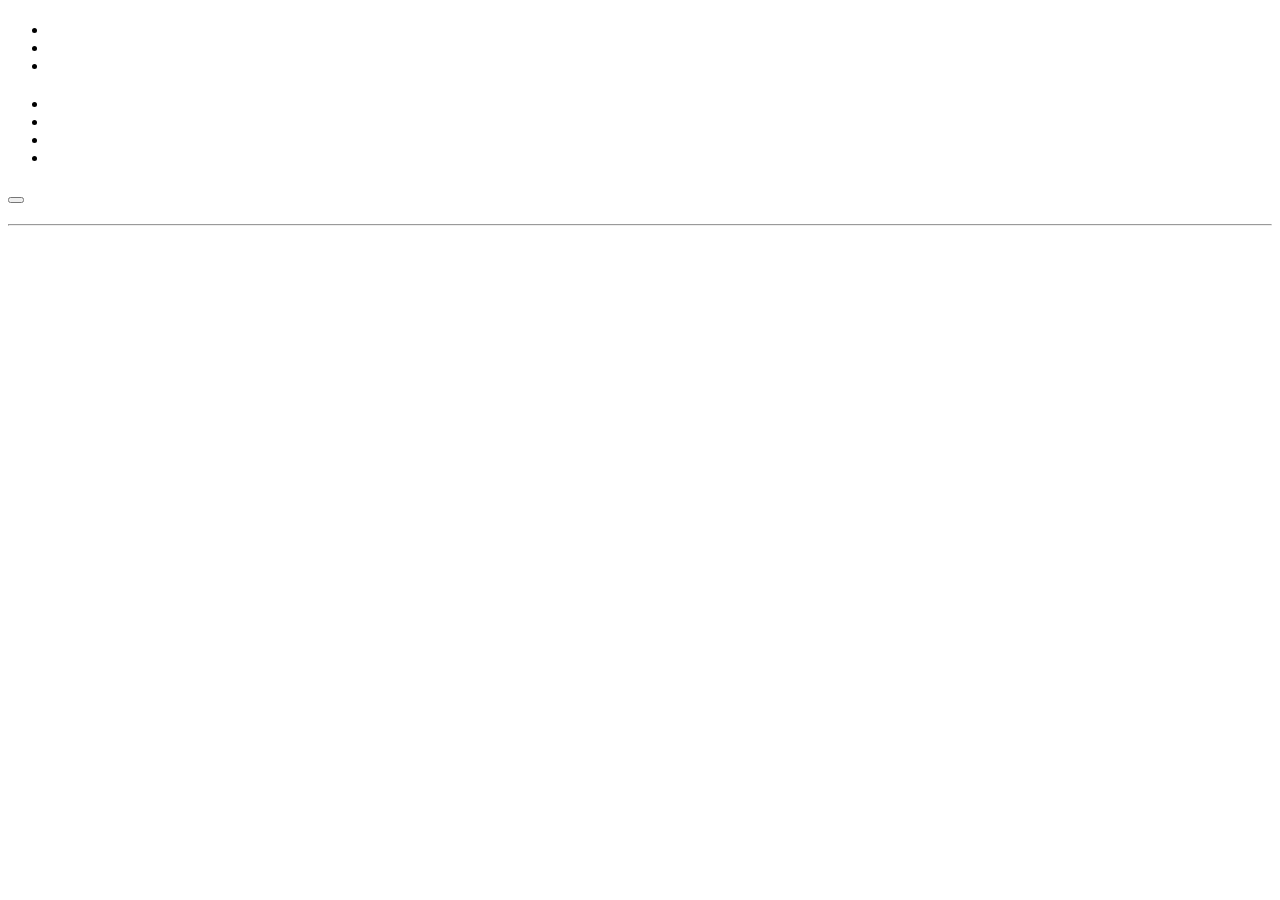
==== index.html @ a7559998 "Structuration de la sémantique de la page HTML" ====
<!DOCTYPE html>
<html lang="fr">
<head>
    <meta charset="utf-8">
    <title>Association de jeunes footballeur de Quartier 7</title>
</head>
<body>
<header>
    <h1></h1>
</header>
<nav role="navigation">
    <ul>
        <li><a href="#"></a></li>
        <li><a href="#"></a></li>
        <li><a href="#"></a></li>
    </ul>
</nav>
<aside>
    <article>
        <h2></h2>
        <ul>
            <li></li>
            <li></li>
            <li></li>
            <li><strong></strong>  </li>

        </ul>
        <h3></h3>
        <button></button>
    </article>
</aside>
<main>

    <section>
        <h2></h2>
        <hr>
        <article>
            <h3></h3>
            <p>
              
            </p>
        </article>
        <article>
            <h3></h3>
            <p>
                
            </p>
        </article>
    </section>
</main>

<footer>
    <div>
        <p></p>
    </div>
    <p></p>
</footer>
</body>
</html>
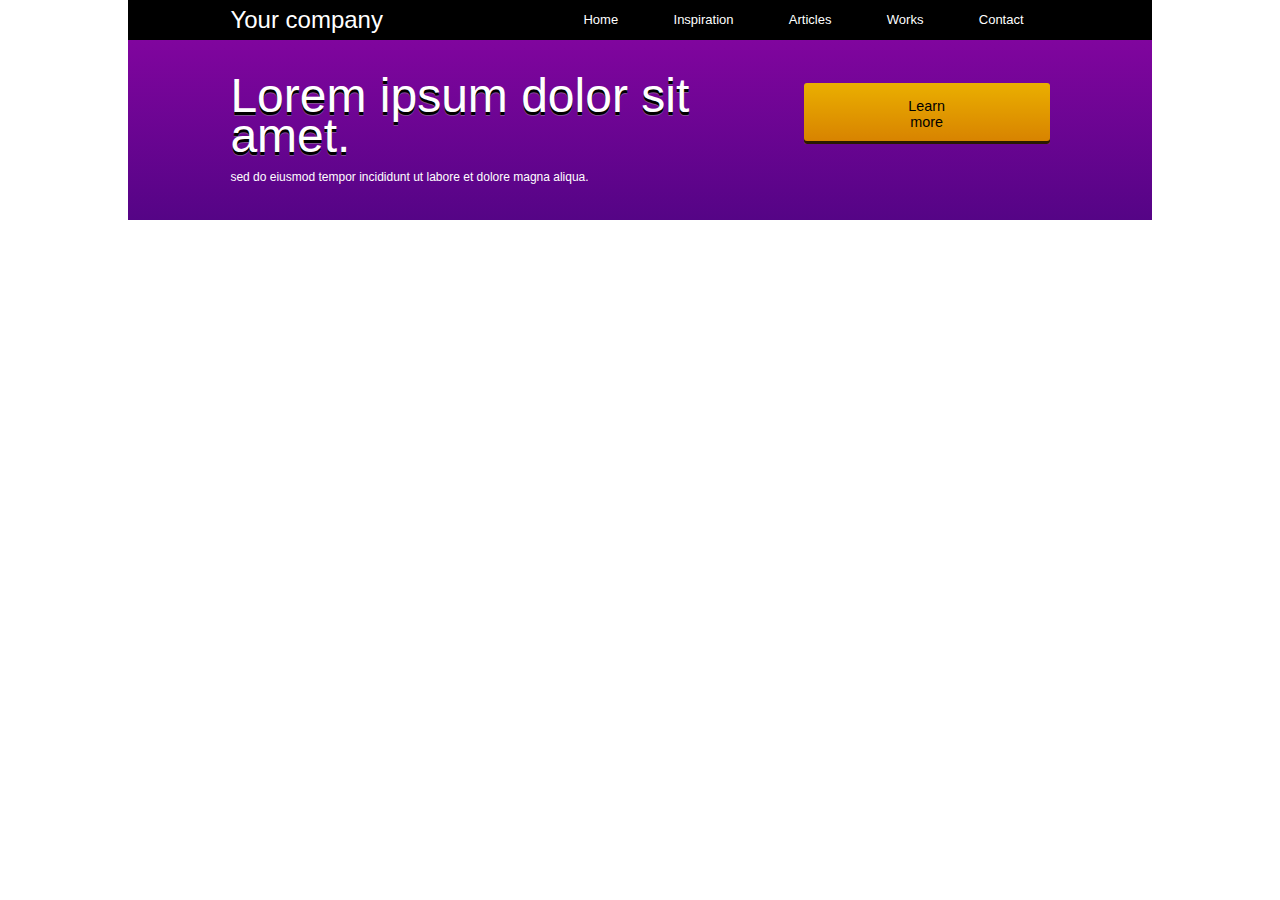
==== commit d3c5a292: "Création de la bar de navigation et mise place de la base du responsive" ====
--- a/index.html
+++ b/index.html
@@ -2,34 +2,43 @@
 <html lang="fr">
 <head>
     <meta charset="utf-8">
+    <meta name="viewport" content="width=device-width, initial-scale=1.0">
+    <link rel="stylesheet" href="style.css">
     <title>Association de jeunes footballeur de Quartier 7</title>
 </head>
-<body>
-<header>
-    <h1></h1>
-</header>
-<nav role="navigation">
-    <ul>
-        <li><a href="#"></a></li>
-        <li><a href="#"></a></li>
-        <li><a href="#"></a></li>
-    </ul>
-</nav>
-<aside>
-    <article>
-        <h2></h2>
-        <ul>
-            <li></li>
-            <li></li>
-            <li></li>
-            <li><strong></strong>  </li>
-
-        </ul>
-        <h3></h3>
-        <button></button>
-    </article>
-</aside>
-<main>
+<body class="container">
+    <header class="clearfix">
+        <div class="container">
+                <div class="header-left">
+                    <h1>Your company</h1>
+                </div>
+                <div class="header-right">
+                    <label for="open">
+                        <span class="hidden-desktop"></span>
+                    </label>
+                    <input type="checkbox" name="" id="open">
+                    <nav>
+                        <a href="#">Home</a>
+                        <a href="#">Inspiration</a>
+                        <a href="#">Articles</a>
+                        <a href="#">Works</a>
+                        <a href="#">Contact</a>
+                    </nav>
+                </div>
+            </div>
+        </header>
+    <section class="clearfix">
+            <div class="container">
+                <div class="section-left">
+                    <h1 class="section-title">Lorem ipsum dolor sit amet.</h1>
+                    <h5 class="section-tagline">sed do eiusmod tempor incididunt ut labore et dolore magna aliqua.</h5>
+                </div>
+                <div class="section-right">
+                    <button class="learn-more">Learn more</button>
+                </div>
+            </div>
+        </section>
+    <main>
 
     <section>
         <h2></h2>
@@ -47,9 +56,9 @@
             </p>
         </article>
     </section>
-</main>
+    </main>
 
-<footer>
+<footer class="footer">
     <div>
         <p></p>
     </div>
--- a/style.css
+++ b/style.css
@@ -0,0 +1,297 @@
+*{
+  margin: 0;
+	padding: 0;
+	outline: none;
+	border: none;
+	-webkit-box-sizing: border-box;
+}
+*:before,
+*:after{
+	-webkit-box-sizing: border-box;
+}
+.clearfix {
+  *zoom: 1;
+}
+html{
+	font-family: Helvetica, arial, sans-serif;
+	font-size: 12px;
+}
+body{
+	background: url('brushed_alu.png');
+}
+.clearfix:before,
+.clearfix:after {
+  display: table;
+  line-height: 0;
+  content: "";
+}
+.clearfix:after {
+  clear: both;
+}
+.container{
+	width: 80%;
+	margin: 0 auto;
+}
+header{
+	width: 100%;
+	height: auto;
+	background: black;
+}
+.header-left,
+.header-right{
+	position: relative;
+	color: white;
+	float: left;
+}
+.header-left{
+	width: 30%;
+}
+.header-right label{
+	position: absolute;
+	top: -3.7em;
+	right: 0;
+	cursor: pointer;
+}
+.header-right span{
+	position: relative;
+	width: 2em;
+	height: 2em;
+	background: rgba(255,255,255,.3);
+	-webkit-transition: all .3s ease;
+}
+.header-right span:hover{
+	background: rgba(255,255,255,.6);
+}
+.header-right span:before,
+.header-right span:after{
+	content: '';
+	position: absolute;
+	width: 2em;
+	height: .5em;
+	top: 4px;
+	left: 0;
+	background: black;
+}
+.header-right span:after{
+	top: 14px;
+}
+.header-right{
+	width: 70%;
+	text-align: right;
+}
+#open{
+	display: none;
+}
+h1{
+	font-weight: 300;
+	line-height: 40px;
+}
+a{
+	text-decoration: none;
+	color: white;
+}
+nav>a{
+	position: relative;
+	display: inline-block;
+	font-size: 13px;
+	line-height: 40px;
+	padding: 0 2em;
+	-webkit-transition: all .3s ease;
+}
+nav>a:hover{
+	background: rgba(255,255,255,.9);
+	color: black;
+}
+.hidden-desktop{
+	display: none;
+}
+section{
+	width: 100%;
+	height: auto;
+	background-image: -webkit-linear-gradient(#80059E 0%, #550486 100%);
+}
+.section-left,
+.section-right{
+	float: left;
+}
+.section-left{
+	width: 70%;
+	padding: 3em 0;
+}
+.section-right{
+	width: 30%;
+}
+.section-title,
+.section-tagline{
+	color: white;
+	font-weight: 300;
+	margin: 0;
+	padding: 0;
+	-webkit-transition: all .4s ease;
+}
+.section-title{
+	font-size: 4em;
+	margin-bottom: .3em;
+	text-shadow: 0 3px 0px black,
+				 0 4px 0px rgba(150,150,150,.5);
+}
+.section-tagline{
+	font-size: 1em;
+}
+.learn-more{
+	display: table;
+	margin: 3em auto 0;
+	padding: 1em 6em;
+	cursor: pointer;
+	border-radius: 3px;
+	box-shadow: inset 0 -3px 0 rgba(0,0,0,.8);
+	background: #EAAF00;
+	background-image: -webkit-linear-gradient(#EAAF00 0%, #D78100 100%);
+	font-size: 1.2em;
+}
+.learn-more:hover{
+	background: #EAAF00;
+}
+.learn-more:active{
+	box-shadow: inset 0 2px 0 rgba(0,0,0,.8);
+}
+
+/* Portrait tablet to landscape and desktop */
+@media (min-width: 768px) and (max-width: 979px) {
+	.box{
+		width: 49%;
+		margin-bottom: 5%;
+	}
+
+	ul li:nth-child(3) .box{
+		clear: both;
+	}
+
+	ul li:nth-child(2n) .box{
+		margin-right: 0;
+		clear: right;
+	}
+}
+
+/* Small monitor */
+@media (max-width: 979px){
+	nav>a{
+		padding: 0 1.5em;
+	}
+	.section-left,
+	.section-right{
+		width: 100%;
+	}
+	.section-left{
+		text-align: center;
+	}
+	.section-right{
+		padding: 0 0 2em;
+	}
+	.section-title{
+		font-size: 4em;
+		margin-bottom: .2em;
+	}
+	.section-tagline{
+		font-size: 1.3em;
+	}
+	.learn-more{
+		margin: 0 auto;
+	}
+}
+ 
+/* Landscape phone to portrait tablet */
+@media (max-width: 767px) {
+	.container{
+		width: 95%;
+	}
+	nav>a{
+		padding: 0 2em;
+	}
+	h1{
+		padding: .5em 0;
+	}
+	.header-left,
+	.header-right{
+		width: 100%;
+		text-align: center;
+	}
+	.section-left,
+	.section-right{
+		width: 100%;
+	}
+	.section-left{
+		text-align: center;
+		padding: 2em 0;
+	}
+	.section-right{
+		padding: 1em 0 2em;
+	}
+	.section-title{
+		font-size: 3em;
+		margin-bottom: .2em;
+	}
+	.section-tagline{
+		font-size: 1.3em;
+	}
+	.learn-more{
+		margin: 0 auto;
+	}
+}
+ 
+/* Landscape phones and down */
+@media (max-width: 480px) {
+	body{
+		padding: 0 .5em;
+	}
+	.container{
+		width: 90%;
+	}
+	nav{
+		height: 0;
+		overflow: hidden;
+		-webkit-transition: all .3s ease;
+	}
+	input[type="checkbox"]:checked + nav{
+		height: 205px;
+	}
+	nav>a{
+		padding: 0 1em;
+		display: block;
+		border-bottom: solid 1px rgba(255,255,255,.1);
+	}
+	h1{
+		padding: .5em 0;
+	}
+	.header-left,
+	.header-right{
+		width: 100%;
+		text-align: center;
+	}
+	.section-left,
+	.section-right{
+		width: 100%;
+	}
+	.section-left{
+		text-align: center;
+		padding: 1em 0;
+	}
+	.section-right{
+		text-align: center;
+		padding: 1em 0 2em;
+	}
+	.section-title{
+		font-size: 2.4em;
+		margin-bottom: 0;
+	}
+	.section-tagline{
+		font-size: 1em;
+	}
+	.learn-more{
+		display: table;
+		margin: 0 auto;
+	}
+	.hidden-desktop{
+		display: block;
+	}
+}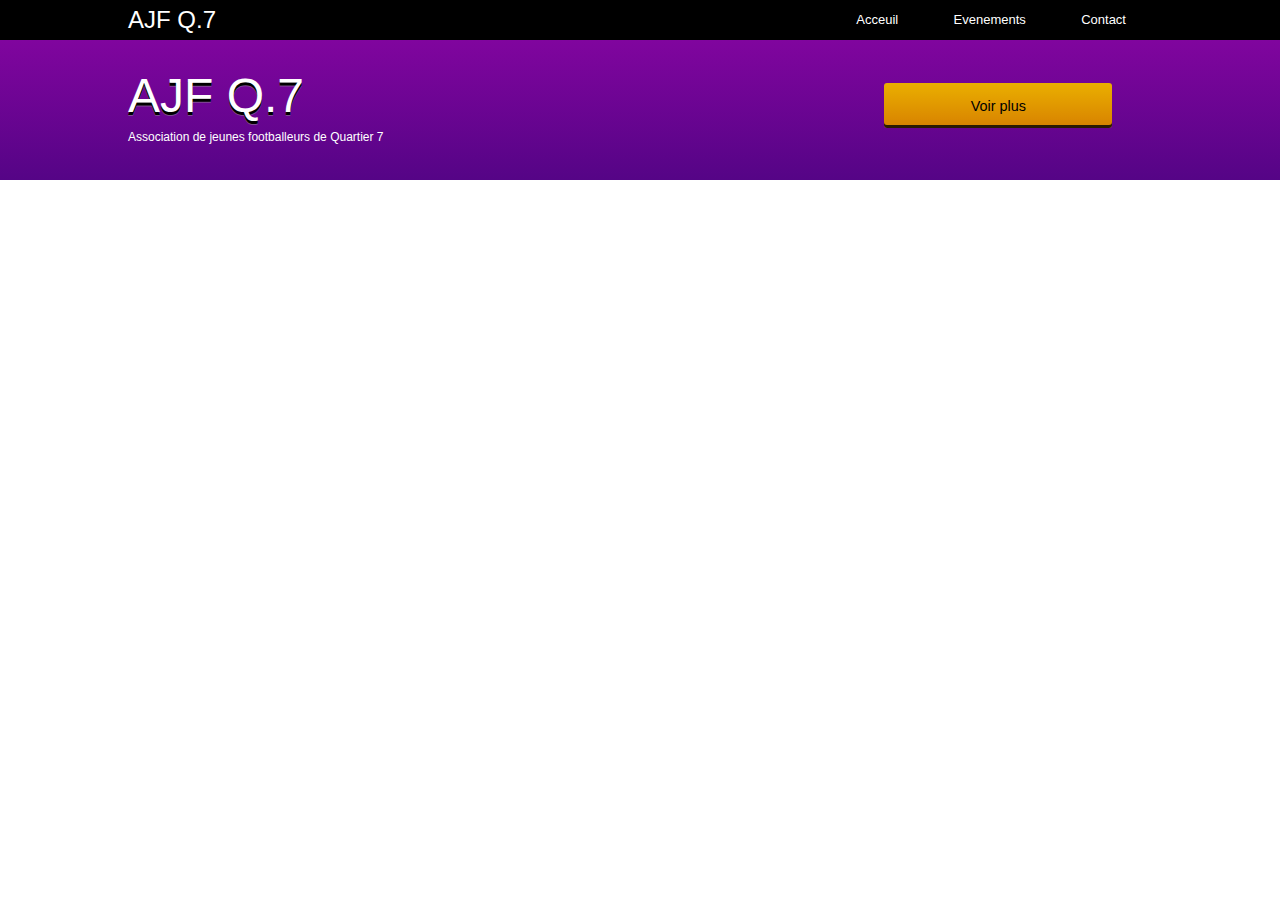
==== commit 62a9be30: "Redaction d'un contenu" ====
--- a/index.html
+++ b/index.html
@@ -4,13 +4,13 @@
     <meta charset="utf-8">
     <meta name="viewport" content="width=device-width, initial-scale=1.0">
     <link rel="stylesheet" href="style.css">
-    <title>Association de jeunes footballeur de Quartier 7</title>
+    <!--<title>Association de jeunes footballeurs de Quartier 7</title>
 </head>
-<body class="container">
+<body class="container">-->
     <header class="clearfix">
         <div class="container">
                 <div class="header-left">
-                    <h1>Your company</h1>
+                    <h1>AJF Q.7</h1>
                 </div>
                 <div class="header-right">
                     <label for="open">
@@ -18,10 +18,8 @@
                     </label>
                     <input type="checkbox" name="" id="open">
                     <nav>
-                        <a href="#">Home</a>
-                        <a href="#">Inspiration</a>
-                        <a href="#">Articles</a>
-                        <a href="#">Works</a>
+                        <a href="#">Acceuil</a>
+                        <a href="#">Evenements</a>
                         <a href="#">Contact</a>
                     </nav>
                 </div>
@@ -30,15 +28,15 @@
     <section class="clearfix">
             <div class="container">
                 <div class="section-left">
-                    <h1 class="section-title">Lorem ipsum dolor sit amet.</h1>
-                    <h5 class="section-tagline">sed do eiusmod tempor incididunt ut labore et dolore magna aliqua.</h5>
+                    <h1 class="section-title">AJF Q.7</h1>
+                    <h5 class="section-tagline">Association de jeunes footballeurs de Quartier 7</h5>
                 </div>
                 <div class="section-right">
-                    <button class="learn-more">Learn more</button>
+                    <button class="learn-more">Voir plus</button>
                 </div>
             </div>
         </section>
-    <main>
+    <!--<main>
 
     <section>
         <h2></h2>
@@ -65,4 +63,4 @@
     <p></p>
 </footer>
 </body>
-</html>+</html>-->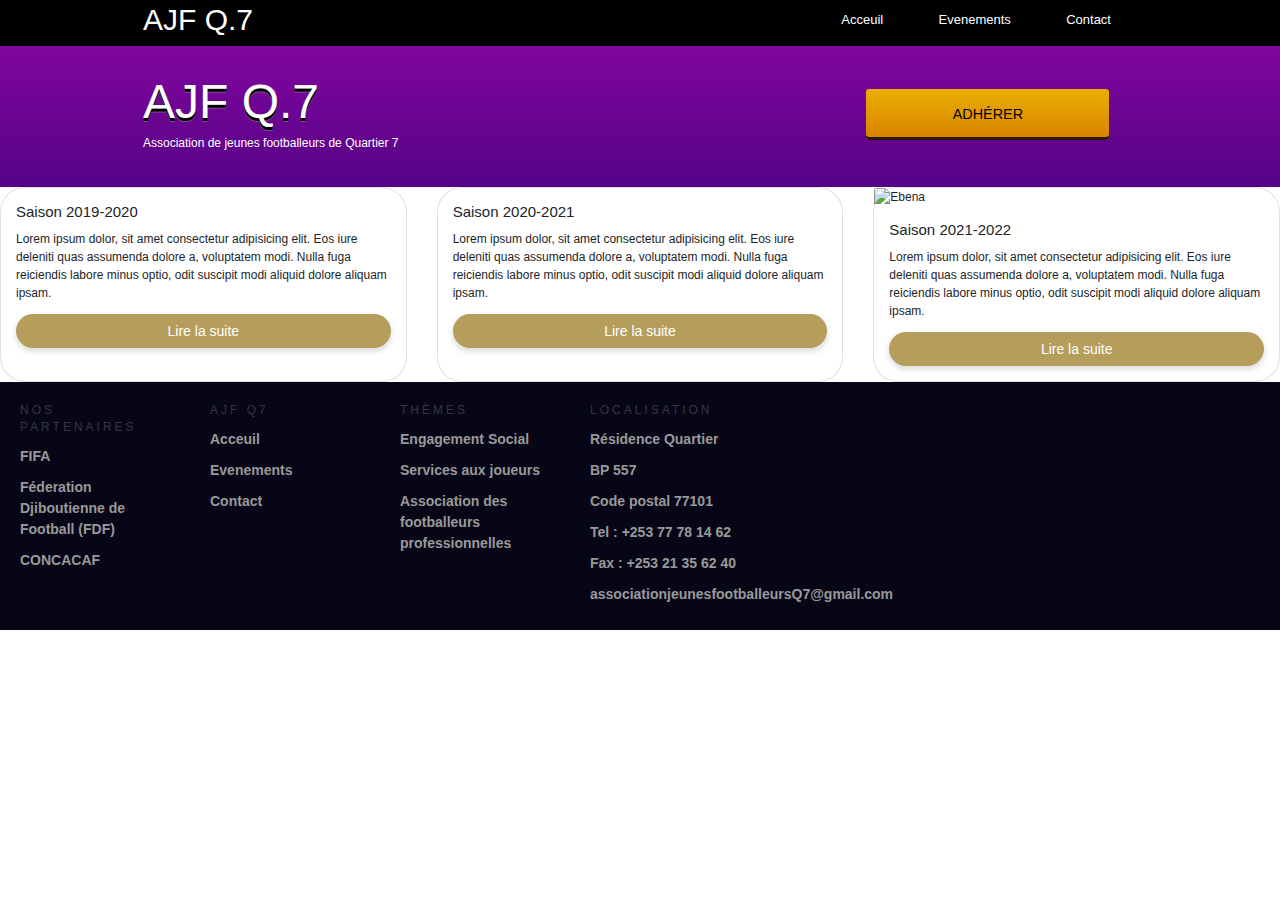
==== commit a99fa95e: "Creation d'un formulaire, d'un modal pour contact et du contenu. Amélioration du style grace à Boots" ====
--- a/index.html
+++ b/index.html
@@ -3,11 +3,44 @@
 <head>
     <meta charset="utf-8">
     <meta name="viewport" content="width=device-width, initial-scale=1.0">
+    <link rel="stylesheet" href="https://stackpath.bootstrapcdn.com/bootstrap/4.4.1/css/bootstrap.min.css" integrity="sha384-Vkoo8x4CGsO3+Hhxv8T/Q5PaXtkKtu6ug5TOeNV6gBiFeWPGFN9MuhOf23Q9Ifjh" crossorigin="anonymous">
     <link rel="stylesheet" href="style.css">
-    <!--<title>Association de jeunes footballeurs de Quartier 7</title>
+    <title>Association de jeunes footballeurs de Quartier 7</title>
 </head>
-<body class="container">-->
-    <header class="clearfix">
+<body>
+	<!-- Modal -->
+    <div class="modal fade" id="exampleModal" tabindex="-1" role="dialog" aria-labelledby="exampleModalLabel" aria-hidden="true">
+        <div class="modal-dialog" role="document">
+          <div class="modal-content">
+            <div class="modal-header">
+              <h5 class="modal-title" id="exampleModalLabel">Contacter</h5>
+              <button type="button" class="close" data-dismiss="modal" aria-label="Close">
+                <span aria-hidden="true">&times;</span>
+              </button>
+            </div>
+            <div class="modal-body">
+              <div class="mb-3">
+                <label for="exampleFormControlInput1" class="form-label">Expéditeur</label>
+                <input type="email" class="form-control" id="exampleFormControlInput1" placeholder="name@example.com">
+              </div>
+              <div class="mb-3">
+                <label for="exampleFormControlInput2" class="form-label">Sujet</label>
+                <input type="text" class="form-control" id="exampleFormControlInput2" placeholder=".....">
+              </div>
+              <div class="mb-3">
+                <label for="exampleFormControlTextarea1" class="form-label">Message</label>
+                <textarea class="form-control" id="exampleFormControlTextarea1" rows="3"></textarea>
+              </div>
+            </div>
+            <div class="modal-footer">
+              <button type="button" class="btn btn-secondary" data-dismiss="modal">J'ai changer d'avis</button>
+              <button type="button" class="btn btn-primary">Envoyer</button>
+            </div>
+          </div>
+        </div>
+      </div>
+      <!-- Fin du Modal -->
+<header class="clearfix">
         <div class="container">
                 <div class="header-left">
                     <h1>AJF Q.7</h1>
@@ -20,11 +53,11 @@
                     <nav>
                         <a href="#">Acceuil</a>
                         <a href="#">Evenements</a>
-                        <a href="#">Contact</a>
+                        <a type="button" data-toggle="modal" data-target="#exampleModal">Contact</a>
                     </nav>
                 </div>
-            </div>
-        </header>
+        </div>
+</header>
     <section class="clearfix">
             <div class="container">
                 <div class="section-left">
@@ -32,35 +65,115 @@
                     <h5 class="section-tagline">Association de jeunes footballeurs de Quartier 7</h5>
                 </div>
                 <div class="section-right">
-                    <button class="learn-more">Voir plus</button>
+                    <a href="page.html"><button class="learn-more">ADHÉRER</button></a>
                 </div>
             </div>
-        </section>
-    <!--<main>
+    </section>
+<main class="main">
+    <div class="card-deck">
+        <div class="card">
+          <img
+            src="Photo.jpg"
+            class="card-img-top"
+            alt=""
+          />
+          <div class="card-body">
+            <h5 class="card-title">Saison 2019-2020</h5>
+            <p class="card-text">
+                Lorem ipsum dolor, sit amet consectetur adipisicing elit.
+                Eos iure deleniti quas assumenda dolore a, voluptatem modi.
+                Nulla fuga reiciendis labore minus optio, odit suscipit modi aliquid dolore aliquam ipsam.
+            </p>
+            <a class="btn" href="" role="button">Lire la suite</a>
+          </div>
+        </div>
+    
+        <div class="card">
+          <img
+            src="Photo.jpg"
+            class="card-img-top"
+            alt=""
+          />
+          <div class="card-body">
+            <h5 class="card-title">Saison 2020-2021</h5>
+            <p class="card-text">
+                Lorem ipsum dolor, sit amet consectetur adipisicing elit.
+                Eos iure deleniti quas assumenda dolore a, voluptatem modi.
+                Nulla fuga reiciendis labore minus optio, odit suscipit modi aliquid dolore aliquam ipsam.
+            </p>
+            <a class="btn" href="/user/register" role="button">Lire la suite</a>
+          </div>
+        </div>
+    
+        <div class="card">
+          <img
+            src="Photo.jpg"
+            class="card-img-top"
+            alt="Ebena"
+          />
+          <div class="card-body">
+            <h5 class="card-title">Saison 2021-2022</h5>
+            <p class="card-text">
+             Lorem ipsum dolor, sit amet consectetur adipisicing elit.
+             Eos iure deleniti quas assumenda dolore a, voluptatem modi.
+             Nulla fuga reiciendis labore minus optio, odit suscipit modi aliquid dolore aliquam ipsam.
+            </p>
+            <a class="btn" href="/pricing" role="button">Lire la suite</a>
+          </div>
+        </div>
+      </div>
+</main>
 
-    <section>
-        <h2></h2>
-        <hr>
-        <article>
-            <h3></h3>
-            <p>
-              
-            </p>
-        </article>
-        <article>
-            <h3></h3>
-            <p>
-                
-            </p>
-        </article>
-    </section>
-    </main>
-
-<footer class="footer">
-    <div>
-        <p></p>
-    </div>
-    <p></p>
+<footer>
+   <div class="footer">
+  <div class="contain">
+  <div class="col">
+    <h1>Nos partenaires</h1>
+     <ul>
+       <li>FIFA</li>
+       <li>Féderation Djiboutienne de Football (FDF)</li>
+       <li>CONCACAF</li>
+     </ul>
+  </div>
+  <div class="col">
+    <h1>AJF Q7</h1>
+    <ul>
+      <li>Acceuil</li>
+      <li>Evenements</li>
+      <li><a type="button" data-toggle="modal" data-target="#exampleModal">Contact</a></li>
+    </ul>
+  </div>
+  <div class="col">
+    <h1>THÈMES</h1>
+    <ul>
+      <li>Engagement Social</li>
+      <li>Services aux joueurs</li>
+      <li>Association des footballeurs professionnelles</li>
+    </ul>
+  </div>
+  <div class="col">
+    <h1>Localisation</h1>
+    <ul>
+      <li>Résidence Quartier</li>
+      <li>BP 557</li>
+      <li>Code postal 77101</li>
+      <li>Tel : +253 77 78 14 62</li>
+      <li>Fax : +253 21 35 62 40</li>
+      <li>associationjeunesfootballeursQ7@gmail.com</li>
+    </ul>
+  </div>
+<div class="clearfix"></div>
+</div>
+</div>
 </footer>
+<script src="https://code.jquery.com/jquery-3.4.1.slim.min.js"
+integrity="sha384-J6qa4849blE2+poT4WnyKhv5vZF5SrPo0iEjwBvKU7imGFAV0wwj1yYfoRSJoZ+n"
+crossorigin="anonymous"></script>
+<script src="https://cdn.jsdelivr.net/npm/popper.js@1.16.0/dist/umd/popper.min.js"
+integrity="sha384-Q6E9RHvbIyZFJoft+2mJbHaEWldlvI9IOYy5n3zV9zzTtmI3UksdQRVvoxMfooAo"
+crossorigin="anonymous"></script>
+<script src="https://stackpath.bootstrapcdn.com/bootstrap/4.4.1/js/bootstrap.min.js"
+integrity="sha384-wfSDF2E50Y2D1uUdj0O3uMBJnjuUD4Ih7YwaYd1iqfktj0Uod8GCExl3Og8ifwB6"
+crossorigin="anonymous"></script>	
 </body>
-</html>-->+</html>--- a/style.css
+++ b/style.css
@@ -17,7 +17,27 @@
 	font-size: 12px;
 }
 body{
-	background: url('brushed_alu.png');
+background: url('brushed_alu.png');
+}
+.main .card-deck .card {
+  border-radius: 25px;
+}
+.main .btn {
+  background-color: #b59e5c;
+  color: white;
+  font-size: 14px;
+  line-height: 22px;
+  width: 100%;
+}
+
+.main .btn {
+  border-radius: 2em;
+  box-shadow: 0 3px 6px rgba(0, 0, 0, 0.16);
+  -moz-box-shadow: 0 3px 6px rgba(0, 0, 0, 0.16);
+  -o-box-shadow: 0 3px 6px rgba(0, 0, 0, 0.16);
+  -webkit-box-shadow: 0 3px 6px rgba(0, 0, 0, 0.16);
+  border: none;
+  padding: 0.5rem 0.75rem;
 }
 .clearfix:before,
 .clearfix:after {
@@ -155,6 +175,63 @@
 .learn-more:active{
 	box-shadow: inset 0 2px 0 rgba(0,0,0,.8);
 }
+.footer {
+  width: 100%;
+  position: relative;
+  height: auto;
+  background-color: #070617;
+}
+.footer .col {
+  width: 190px;
+  height: auto;
+  float: left;
+  box-sizing: border-box;
+  -webkit-box-sizing: border-box;
+  -moz-box-sizing: border-box;
+  padding: 0px 20px 20px 20px;
+}
+.footer .col h1 {
+  margin: 0;
+  padding: 0;
+  font-family: inherit;
+  font-size: 12px;
+  line-height: 17px;
+  padding: 20px 0px 5px 0px;
+  color: rgba(255,255,255,0.2);
+  font-weight: normal;
+  text-transform: uppercase;
+  letter-spacing: 0.250em;
+}
+.footer .col ul {
+  list-style-type: none;
+  margin: 0;
+  padding: 0;
+}
+.footer .col ul li {
+  color: #999999;
+  font-size: 14px;
+  font-family: inherit;
+  font-weight: bold;
+  padding: 5px 0px 5px 0px;
+  cursor: pointer;
+  transition: .2s;
+  -webkit-transition: .2s;
+  -moz-transition: .2s;
+}
+.social ul li {
+  display: inline-block;
+  padding-right: 5px !important;
+}
+
+.footer .col ul li:hover {
+  color: #ffffff;
+  transition: .1s;
+  -webkit-transition: .1s;
+  -moz-transition: .1s;
+}
+.clearfix {
+  clear: both;
+}
 
 /* Portrait tablet to landscape and desktop */
 @media (min-width: 768px) and (max-width: 979px) {
@@ -171,6 +248,13 @@
 		margin-right: 0;
 		clear: right;
 	}
+	.contain .social {
+    width: 1000px;
+    display: block;
+  }
+  .social h1 {
+    margin: 0px;
+  }
 }
 
 /* Small monitor */
@@ -198,6 +282,15 @@
 	.learn-more{
 		margin: 0 auto;
 	}
+	.footer .col {
+    width: 33%;
+  }
+  .footer .col h1 {
+    font-size: 14px;
+  }
+  .footer .col ul li {
+    font-size: 13px;
+  }
 }
  
 /* Landscape phone to portrait tablet */
@@ -237,10 +330,18 @@
 	.learn-more{
 		margin: 0 auto;
 	}
-}
- 
+	.footer .col {
+    width: 33%;
+  }
+  .footer .col h1 {
+    font-size: 14px;
+  }
+  .footer .col ul li {
+    font-size: 13px;
+  }
+}
 /* Landscape phones and down */
-@media (max-width: 480px) {
+@media (max-width: 580px) {
 	body{
 		padding: 0 .5em;
 	}
@@ -294,4 +395,13 @@
 	.hidden-desktop{
 		display: block;
 	}
+	.footer .col {
+		width: 50%;
+	}
+	.footer .col h1 {
+		font-size: 14px;
+	}
+	.footer .col ul li {
+		font-size: 13px;
+	}
 }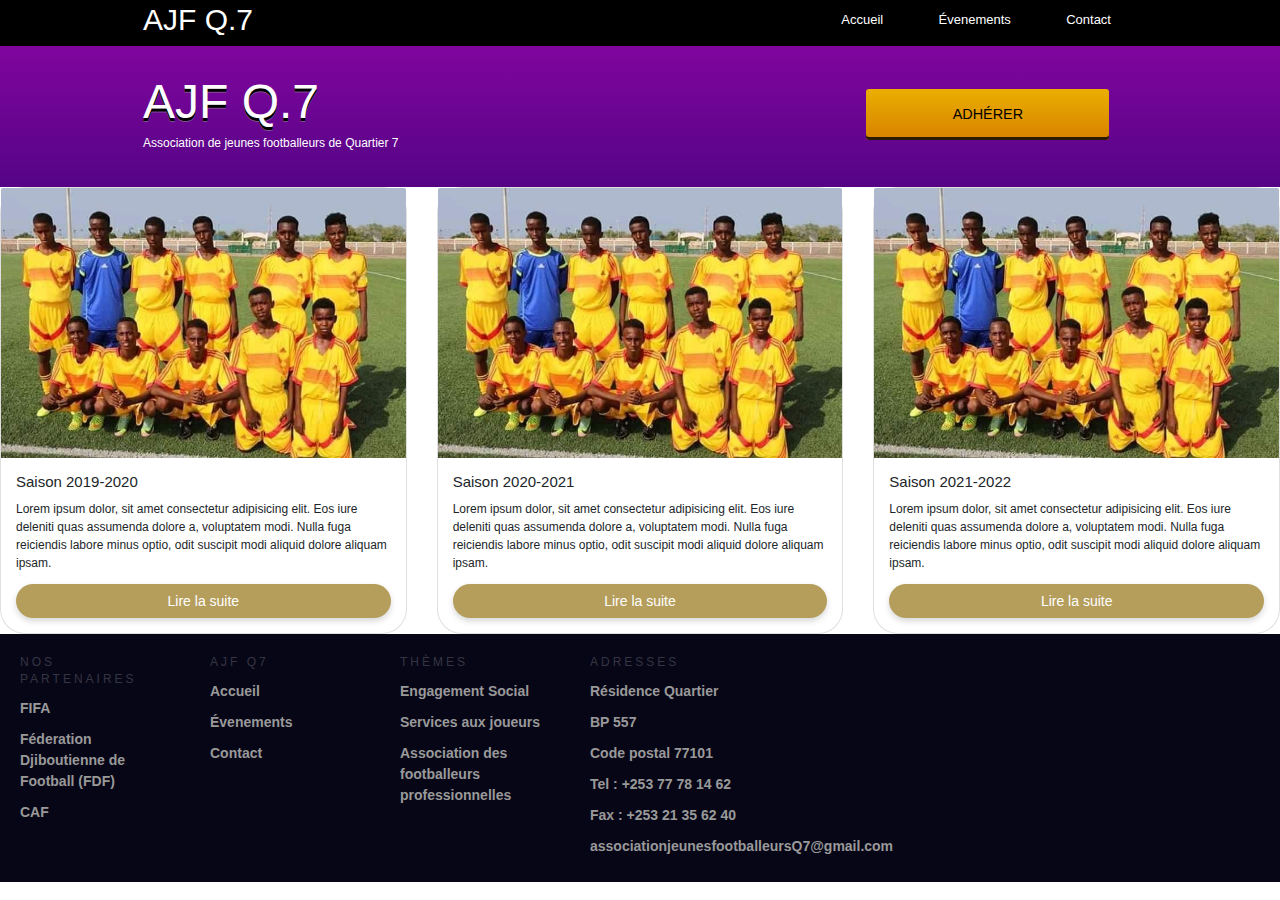
==== commit b5cae4a2: "Corrections d'orthographe avant l'envoi" ====
--- a/index.html
+++ b/index.html
@@ -13,7 +13,7 @@
         <div class="modal-dialog" role="document">
           <div class="modal-content">
             <div class="modal-header">
-              <h5 class="modal-title" id="exampleModalLabel">Contacter</h5>
+              <h5 class="modal-title" id="exampleModalLabel">Nous Contacter</h5>
               <button type="button" class="close" data-dismiss="modal" aria-label="Close">
                 <span aria-hidden="true">&times;</span>
               </button>
@@ -33,14 +33,14 @@
               </div>
             </div>
             <div class="modal-footer">
-              <button type="button" class="btn btn-secondary" data-dismiss="modal">J'ai changer d'avis</button>
+              <button type="button" class="btn btn-secondary" data-dismiss="modal">Je change d'avis</button>
               <button type="button" class="btn btn-primary">Envoyer</button>
             </div>
           </div>
         </div>
       </div>
       <!-- Fin du Modal -->
-<header class="clearfix">
+      <header class="clearfix">
         <div class="container">
                 <div class="header-left">
                     <h1>AJF Q.7</h1>
@@ -51,8 +51,8 @@
                     </label>
                     <input type="checkbox" name="" id="open">
                     <nav>
-                        <a href="#">Acceuil</a>
-                        <a href="#">Evenements</a>
+                        <a href="index.html">Accueil</a>
+                        <a href="#">Évenements</a>
                         <a type="button" data-toggle="modal" data-target="#exampleModal">Contact</a>
                     </nav>
                 </div>
@@ -132,14 +132,14 @@
      <ul>
        <li>FIFA</li>
        <li>Féderation Djiboutienne de Football (FDF)</li>
-       <li>CONCACAF</li>
+       <li>CAF</li>
      </ul>
   </div>
   <div class="col">
     <h1>AJF Q7</h1>
     <ul>
-      <li>Acceuil</li>
-      <li>Evenements</li>
+      <li>Accueil</li>
+      <li>Évenements</li>
       <li><a type="button" data-toggle="modal" data-target="#exampleModal">Contact</a></li>
     </ul>
   </div>
@@ -152,7 +152,7 @@
     </ul>
   </div>
   <div class="col">
-    <h1>Localisation</h1>
+    <h1>Adresses</h1>
     <ul>
       <li>Résidence Quartier</li>
       <li>BP 557</li>
